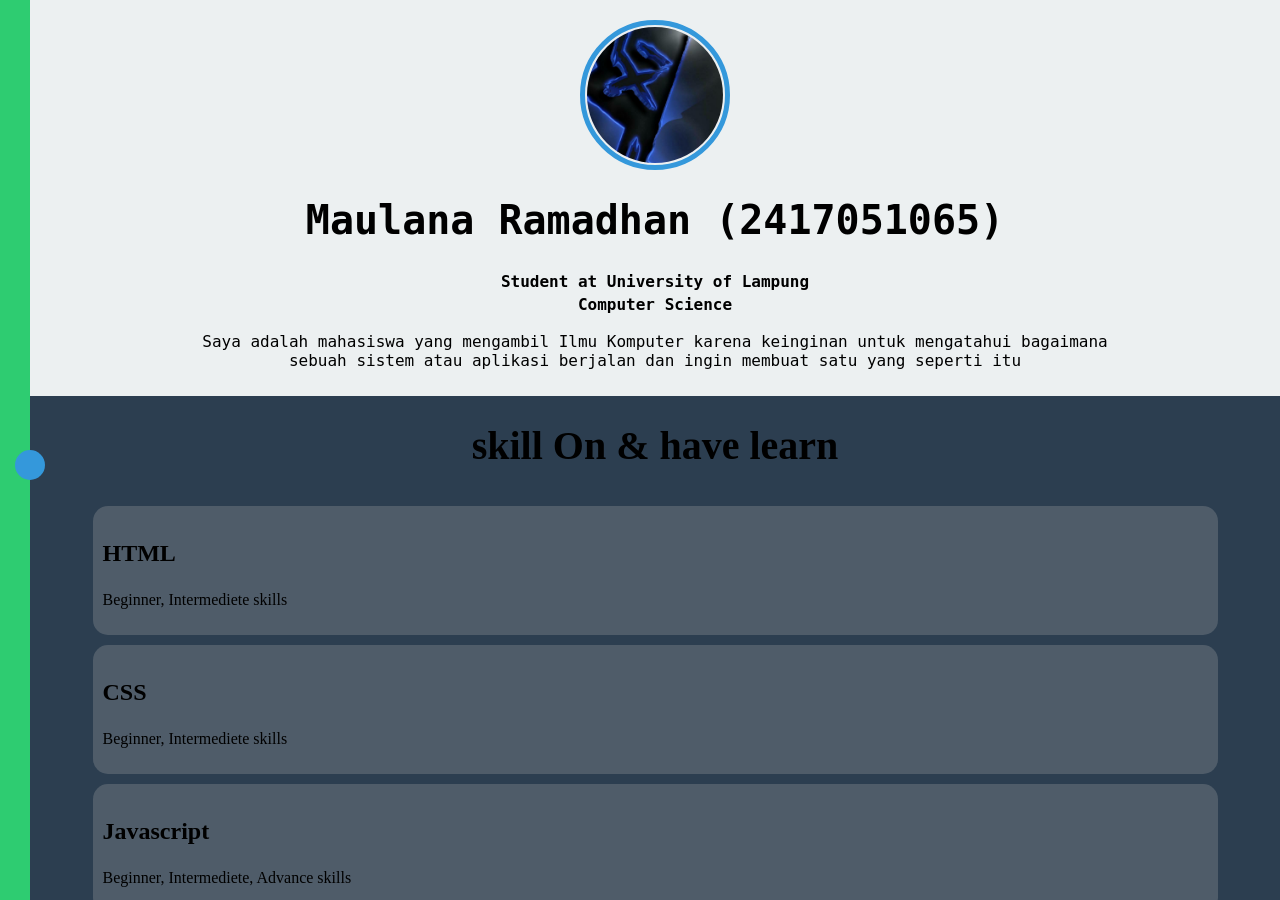
==== index.html @ 6cd79730 "init" ====
<!DOCTYPE html>
<html lang="id">

<head>
  <meta charset="UTF-8">
  <meta name="viewport" content="width=device-width, initial-scale=1.0">
  <title>Maulana Ramadhan - (2417051065)</title>
  <link rel="stylesheet" href="style.css">
  <script src="script.js" defer></script>
</head>

<body>
  <nav>
    <div id="navocBtn">
      <div id="beranda" class="navCard close"><a href="index.html">beranda</a></div>
      <div id="tentang" class="navCard close"><a href="ttg.html">tentang</a></div>
      <div id="proyek" class="navCard close"><a href="prj.html">proyek</a></div>
      <div id="blog" class="navCard close"><a href="blg.html">blog</a></div>
      <div id="hubungi" class="navCard close"><a href="hub.html">hubungi</a></div>
    </div>
    <div id="navocBg"></div>
  </nav>
  <main>
    <div class="mainhead">
      <img src="img/pp.png" alt="" id="mainPP">
      <h1>Maulana Ramadhan (2417051065)</h1>
      <h5>Student at University of Lampung</h5>
      <h6>Computer Science</h6>
      <p>Saya adalah mahasiswa yang mengambil Ilmu Komputer karena keinginan untuk mengatahui bagaimana sebuah sistem
        atau aplikasi berjalan dan ingin membuat satu yang seperti itu</p>
    </div>
    <div class="undermh">
      <h1>skill On & have learn</h1>
      <div class="cardumh">
        <h3>HTML</h3>
        <p>Beginner, Intermediete skills</p>
      </div>
      <div class="cardumh">
        <h3>CSS</h3>
        <p>Beginner, Intermediete skills</p>
      </div>
      <div class="cardumh">
        <h3>Javascript</h3>
        <p>Beginner, Intermediete, Advance skills</p>
      </div>
    </div>

    <footer>
      <div class="head">
        <div class="name">Maulana Ramadhan</div>
        <div class="brief">Mahasiswa Ilmu Komputer</div>
      </div>
      <div class="follow">
        <div class="github"><img src="img/gh.svg"></div>
        <div class="name">Kunjungi Saya</div>
      </div>
      <hr />
      <div class="cp">&copy; Maulana Ramadhan. All rights reserved.</div>
    </footer>
  </main>
</body>

</html>
---- style.css ----
:root {
  --primary-color: #3498db;
  --secondary-color: #2ecc71;
  --background-color: #ecf0f1;
  --text-color: #2c3e50;
}

* {
  box-sizing: border-box;
}

body {
  margin: 0;
  padding: 0;
  width: 100%;
  height: 100vh;
  display: flex;
  justify-content: stretch;
  align-items: stretch;
  flex-direction: row;
  background-color: var(--primary-color);
  overflow: hidden;

  nav {
    background-color: var(--secondary-color);
    position: relative;

    #navocBtn {
      background-color: var(--primary-color);
      width: 30px;
      height: 30px;
      border-radius: 50%;
      position: fixed;
      top: 50%;
      cursor: pointer;
      transform: translateX(15px);
      z-index: 100;
    }
    #navocBg {
      background-color: transparent;
      width: 30px;
      height: 30px;
      border-radius: 50%;
      top: 50%;
      cursor: pointer;
      transform: translateX(15px);
    }

    .navCard {
      position: absolute;
      font-size: 12px;
      font-weight: bold;
      color: var(--text-color);
      background-color: var(--background-color);
      transition: all 0.3s ease;
      transform-origin: center;
      opacity: 1;
    }
  }
}

nav {
  background-color: var(--secondary-color);
  display: flex;
  justify-content: center;
  align-items: center;
}

main {
  background-color: var(--background-color);
  display: flex;
  flex-direction: column;
  justify-content: flex-start;
  align-items: stretch;
  flex: 1;
  gap: 10px;
  overflow-y: auto;
  overflow-x: hidden;

  .mainhead {
    display: flex;
    flex-direction: column;
    justify-content: flex-start;
    align-items: center;
    font-family: monospace;

    #mainPP {
      width: clamp(100px, 30vw, 150px);
      height: clamp(100px, 30vw, 150px);
      border-radius: 50%;
      margin-top: 20px;
      border: 5px solid var(--primary-color);
      padding: 2px;
    }

    h5,
    h6 {
      margin: 2px;
    }

    p {
      width: 75%;
      text-align: center;
    }
  }

  .undermh {
    background-color: #2c3e50;
    display: flex;
    flex-direction: column;
    justify-content: flex-start;
    align-items: center;
    gap: 10px;
    padding-bottom: 25px;

    .cardumh {
      background-color: #adadad46;
      padding: 10px;
      border-radius: 15px;
      width: 90%;
    }
  }

  .conHeadTtg {
    width: 100%;
    display: flex;
    flex-wrap: wrap;
    flex-direction: column;

    .imageTtg {
      /* width: 95%; */
      flex-grow: 0;
      flex-shrink: 0;
      width: 100%;
      max-width: 400px;
      height: auto;
      aspect-ratio: 1;
      align-self: center;
      border-radius: 5%;
      padding: 15px;
    }
    .Ttgcontain {
      flex-grow: 0;
      flex-shrink: 1;
      flex-basis: auto;
      padding: 15px;
    }
  }

  .conPengalamanTtg {
    padding: 15px;
    display: flex;
    flex-direction: column;
    gap: 10px;

    .CardTtg {
      font-family: monospace;
      display: flex;
      flex-direction: column;
      gap: 8px;
      padding: 25px;

      background-color: var(--primary-color);
      border-radius: 5px;

      .top {
        display: flex;
        flex-direction: row;
        justify-content: space-between;
        .kiri {
          font-size: 24px;
          font-weight: bolder;
        }
        .kanan {
          font-weight: bold;
          font-size: 15px;
        }
      }
      .middle {
        color: blue;
      }
    }
  }

  .conPendk {
    display: flex;
    flex-direction: column;
    gap: 5px;
    margin: 15px;
    padding: 10px;
    font-family: cursive;

    background-color: var(--primary-color);
    border-radius: 5px;

    .head {
      align-self: center;
      font-size: 24px;
      font-weight: bolder;
    }
    .littlehead {
      align-self: center;
      font-size: 10px;
    }
    .content {
      padding-top: 10px;
      padding-bottom: 5px;
    }
    .foot {
      align-self: center;
      font-weight: bold;
    }
  }

  .conSkills {
    display: flex;
    flex-direction: column;
    gap: 50px;
    padding: 25px;

    .skill {
      display: flex;
      flex-direction: column;
      gap: 5px;
      font-family: "Courier New", Courier, monospace;
      font-weight: bolder;

      .head {
        align-self: center;
      }
      .skillFrag {
        display: flex;
        flex-direction: row;
        gap: 5px;

        .name {
          font-size: 12px;
        }
        .percent {
          font-size: 12px;
        }

        .parameter {
          flex-grow: 1;
          border-radius: 5px;
          height: 12px;
          background-color: rgb(0, 176, 176);
          overflow: hidden;
          transition: transform 0.2s ease;

          .fill {
            background-color: #2c3e50;
            width: 50%;
            height: 100%;
          }
        }
      }
      .skillFrag:hover {
        cursor: pointer;
        .parameter {
          background-color: aqua;
          transform: scale(1.025);
          .fill {
            background-color: #55789c;
          }
        }
      }
    }
  }

  .kepalaText {
    font-family: Impact, Haettenschweiler, "Arial Narrow Bold", sans-serif;
    padding-top: 15px;
    display: flex;
    flex-direction: column;
    gap: 5px;
    .nama {
      align-self: center;
      font-size: 30px;
    }
    .desc {
      align-self: center;
      font-size: 15px;
      font-weight: lighter;
    }
  }

  .projek {
    display: flex;
    flex-direction: row;
    gap: 10px;
    align-items: center;
    justify-content: space-around;
    font-family: "Courier New", Courier, monospace;
    font-weight: bolder;

    align-self: center;

    width: 90%;

    .nama {
      flex-grow: 1;
      text-align: center;
    }
    .toleft,
    .toright {
      font-size: 20px;
      cursor: pointer;
      user-select: none;
      padding: 5px;
      border-radius: 5px;
      background-color: var(--primary-color);
      transition: background-color 0.2s ease;

      &:hover {
        background-color: var(--secondary-color);
      }
    }
  }

  .conProjek {
    background-color: var(--primary-color);
    width: 90%;
    aspect-ratio: 1;
    border-radius: 15px;
    align-self: center;
  }

  .conMain {
    display: flex;
    flex-direction: column;
    padding: 25px;
    gap: 5px;
    font-family:
      "Lucida Sans", "Lucida Sans Regular", "Lucida Grande",
      "Lucida Sans Unicode", Geneva, Verdana, sans-serif;

    .head {
      margin: 0;
    }
    .desc {
      font-size: 12px;
    }
    .cardBlog {
      display: flex;
      flex-direction: column;
      gap: 0;
      .thumbnail {
        width: 100%;
        aspect-ratio: 16/9;
        background-color: #bdc3c7;
        border-radius: 10px 10px 0 0;
      }
      .content {
        display: flex;
        flex-direction: column;
        gap: 5px;
        border-radius: 0 0 10px 10px;
        background-color: #009105;
        padding: 10px;

        .category {
          font-size: 13px;
          font-weight: bold;
          color: var(--secondary-color);
        }
        .name {
          margin: 0;
          font-size: 26px;
          font-weight: bolder;
        }
        .desc {
          margin: 12px 0;
          text-align: justify;
          text-justify: inter-word;
        }
        a {
          align-self: flex-start;
          text-decoration: none;
          color: var(--primary-color);
          font-weight: bold;
          transition: color 0.2s ease;

          &:hover {
            color: var(--secondary-color);
          }
        }
      }
    }
  }

  .headHub {
    display: flex;
    flex-direction: column;
    gap: 5px;
    margin: 15px;
    .name {
      font-family: "Segoe UI", Tahoma, Geneva, Verdana, sans-serif;
      font-size: 24px;
      font-weight: bolder;
    }
    .desc {
      font-family: "Segoe UI", Tahoma, Geneva, Verdana, sans-serif;
      font-size: 12px;
      font-weight: bold;
    }
  }
  .cardHub {
    display: flex;
    flex-direction: column;
    gap: 5px;
    padding: 10px;
    background-color: var(--primary-color);
    border-radius: 15px;
    margin: 15px;
    .logo {
      width: 30px;
      img {
        width: 100%;
        aspect-ratio: 1;
      }
    }
    .nama {
      font-size: 18px;
      font-weight: bolder;
    }
    .hub {
      font-size: 10px;
      font-weight: bold;
    }
  }

  .KirimPesan {
    background-color: #009105;
    .head {
      font-family: "Segoe UI", Tahoma, Geneva, Verdana, sans-serif;
      font-size: 24px;
      font-weight: bolder;
    }
  }
}
.KirimPesan {
  background-color: #009105;
}

.KirimPesan .head {
  font-family: "Segoe UI", Tahoma, Geneva, Verdana, sans-serif;
  font-size: 24px;
  font-weight: bolder;
}
footer {
  margin: 15px;
  padding: 10px;
  display: flex;
  flex-direction: column;
  gap: 0;
  font-family: "Segoe UI", Tahoma, Geneva, Verdana, sans-serif;

  background-color: var(--primary-color);
  border-radius: 15px;

  .head {
    display: flex;
    flex-direction: column;
    gap: 0;
    .name {
      font-size: 20px;
      font-weight: bolder;
      padding: 0;
      margin: 0;
    }
    .brief {
      font-size: 10px;
      padding: 0;
      margin: 0;
    }
  }
  .follow {
    align-self: center;
    display: flex;
    flex-direction: column;
    align-items: center;
    .name {
      font-weight: bolder;
    }
    .github {
      width: 30px;
      img {
        width: 100%;
        aspect-ratio: 1;
      }
    }
  }
  .cp {
    font-size: 12px;
  }
}

/* Mobile Layout */
@media (max-width: 767px) {
  main .conHeadTtg .imageTtg {
    max-width: 300px;
    padding: 10px;
  }

  main .conHeadTtg .Ttgcontain {
    padding: 0 10px;
  }

  main .mainhead {
    padding: 0 10px;
  }
}

/* Responsive Layout */
@media (min-width: 768px) {
  main .conHeadTtg {
    flex-direction: row;
    gap: 20px;
    align-items: flex-start;
  }

  main .conHeadTtg .imageTtg {
    flex: 0 0 40%;
    max-width: 400px;
  }

  main .conHeadTtg .Ttgcontain {
    flex: 1 1 auto;
  }
}

/* Responsive Text Size */
h1 {
  font-size: clamp(1.2rem, 5vw, 2.5rem);
}
h2 {
  font-size: clamp(1rem, 4vw, 2rem);
}
h3 {
  font-size: clamp(0.9rem, 3vw, 1.5rem);
}
h5,
h6 {
  font-size: clamp(0.8rem, 2.5vw, 1rem);
}
p {
  font-size: clamp(0.875rem, 2vw, 1rem);
}

#beranda.open {
  transform: translate(40px, -40px);
}
#tentang.open {
  transform: translate(40px, 0);
}
#proyek.open {
  transform: translate(40px, 40px);
}
#blog.open {
  transform: translate(40px, 80px);
}
#hubungi.open {
  transform: translate(40px, 120px);
}

#beranda.close,
#tentang.close,
#proyek.close,
#blog.close,
#hubungi.close {
  top: 25%;
  left: 100%;
  width: 0;
  height: 0;
  opacity: 0;
}
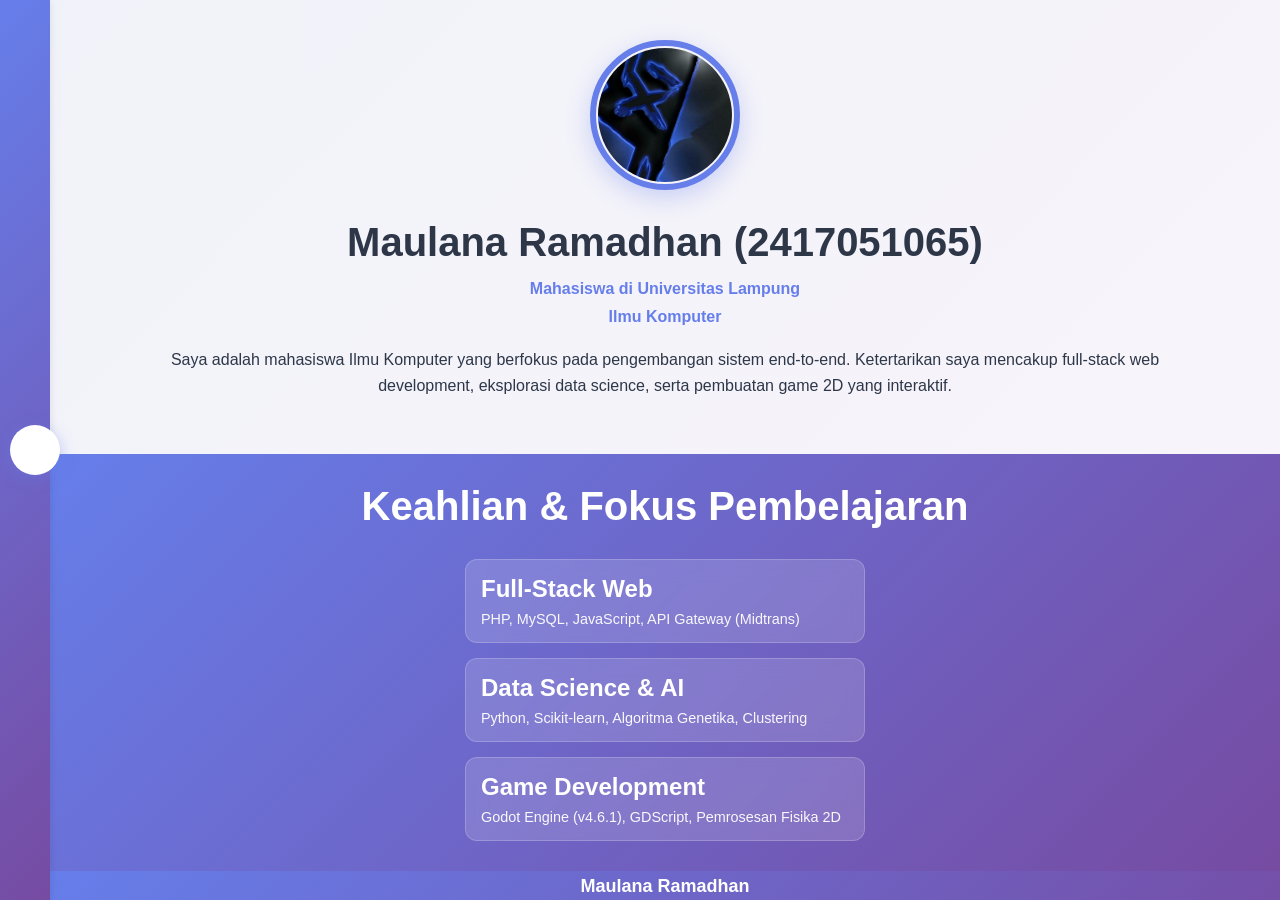
==== commit d2bfde76: "second commit" ====
--- a/index.html
+++ b/index.html
@@ -24,24 +24,23 @@
     <div class="mainhead">
       <img src="img/pp.png" alt="" id="mainPP">
       <h1>Maulana Ramadhan (2417051065)</h1>
-      <h5>Student at University of Lampung</h5>
-      <h6>Computer Science</h6>
-      <p>Saya adalah mahasiswa yang mengambil Ilmu Komputer karena keinginan untuk mengatahui bagaimana sebuah sistem
-        atau aplikasi berjalan dan ingin membuat satu yang seperti itu</p>
+      <h5>Mahasiswa di Universitas Lampung</h5>
+      <h6>Ilmu Komputer</h6>
+      <p>Saya adalah mahasiswa Ilmu Komputer yang berfokus pada pengembangan sistem end-to-end. Ketertarikan saya mencakup full-stack web development, eksplorasi data science, serta pembuatan game 2D yang interaktif.</p>
     </div>
     <div class="undermh">
-      <h1>skill On & have learn</h1>
+      <h1>Keahlian & Fokus Pembelajaran</h1>
       <div class="cardumh">
-        <h3>HTML</h3>
-        <p>Beginner, Intermediete skills</p>
+        <h3>Full-Stack Web</h3>
+        <p>PHP, MySQL, JavaScript, API Gateway (Midtrans)</p>
       </div>
       <div class="cardumh">
-        <h3>CSS</h3>
-        <p>Beginner, Intermediete skills</p>
+        <h3>Data Science & AI</h3>
+        <p>Python, Scikit-learn, Algoritma Genetika, Clustering</p>
       </div>
       <div class="cardumh">
-        <h3>Javascript</h3>
-        <p>Beginner, Intermediete, Advance skills</p>
+        <h3>Game Development</h3>
+        <p>Godot Engine (v4.6.1), GDScript, Pemrosesan Fisika 2D</p>
       </div>
     </div>
 
--- a/style.css
+++ b/style.css
@@ -1,8 +1,11 @@
 :root {
-  --primary-color: #3498db;
-  --secondary-color: #2ecc71;
-  --background-color: #ecf0f1;
-  --text-color: #2c3e50;
+  --primary-color: #667eea;
+  --secondary-color: #764ba2;
+  --accent-color: #f093fb;
+  --background-color: #f8f9fa;
+  --text-color: #2d3748;
+  --light-bg: #ffffff;
+  --border-radius: 12px;
 }
 
 * {
@@ -18,52 +21,102 @@
   justify-content: stretch;
   align-items: stretch;
   flex-direction: row;
-  background-color: var(--primary-color);
+  background-color: var(--background-color);
   overflow: hidden;
-
-  nav {
-    background-color: var(--secondary-color);
-    position: relative;
-
-    #navocBtn {
-      background-color: var(--primary-color);
-      width: 30px;
-      height: 30px;
-      border-radius: 50%;
-      position: fixed;
-      top: 50%;
-      cursor: pointer;
-      transform: translateX(15px);
-      z-index: 100;
-    }
-    #navocBg {
-      background-color: transparent;
-      width: 30px;
-      height: 30px;
-      border-radius: 50%;
-      top: 50%;
-      cursor: pointer;
-      transform: translateX(15px);
-    }
-
-    .navCard {
-      position: absolute;
-      font-size: 12px;
-      font-weight: bold;
-      color: var(--text-color);
-      background-color: var(--background-color);
-      transition: all 0.3s ease;
-      transform-origin: center;
-      opacity: 1;
-    }
-  }
+  font-family: "Segoe UI", Tahoma, Geneva, Verdana, sans-serif;
 }
 
 nav {
-  background-color: var(--secondary-color);
+  background: linear-gradient(
+    135deg,
+    var(--primary-color) 0%,
+    var(--secondary-color) 100%
+  );
+  position: relative;
+
+  #navocBtn {
+    background-color: var(--light-bg);
+    width: 50px;
+    height: 50px;
+    border-radius: 50%;
+    position: fixed;
+    top: 50%;
+    cursor: pointer;
+    transform: translate(10px, -50%);
+    z-index: 100;
+    display: flex;
+    align-items: center;
+    justify-content: center;
+    box-shadow: 0 4px 15px rgba(102, 126, 234, 0.4);
+    transition: all 0.3s cubic-bezier(0.34, 1.56, 0.64, 1);
+
+    &:hover {
+      box-shadow: 0 6px 20px rgba(102, 126, 234, 0.6);
+      transform: translate(10px, -50%) scale(1.1);
+    }
+
+    &:active {
+      transform: translate(10px, -50%) scale(0.95);
+    }
+  }
+  #navocBg {
+    background-color: transparent;
+    width: 50px;
+    height: 50px;
+    border-radius: 50%;
+    top: 50%;
+    cursor: pointer;
+    transform: translate(10px, -50%);
+  }
+
+  .navCard {
+    position: absolute;
+    font-size: 13px;
+    font-weight: 600;
+    color: var(--light-bg);
+    background: linear-gradient(
+      135deg,
+      var(--primary-color) 0%,
+      var(--secondary-color) 100%
+    );
+    transition: all 0.5s cubic-bezier(0.34, 1.56, 0.64, 1);
+    transform-origin: center;
+    opacity: 1;
+    padding: 8px 12px;
+    border-radius: var(--border-radius);
+    box-shadow: 0 4px 12px rgba(0, 0, 0, 0.15);
+
+    a {
+      text-decoration: none;
+      color: var(--light-bg);
+      transition: all 0.2s ease;
+    }
+
+    &:hover a {
+      text-shadow: 0 0 8px rgba(255, 255, 255, 0.3);
+    }
+
+    &:hover {
+      box-shadow: 0 6px 16px rgba(0, 0, 0, 0.2);
+      background: linear-gradient(
+        135deg,
+        var(--accent-color),
+        var(--primary-color)
+      );
+    }
+  }
+}
+
+nav {
+  background: linear-gradient(
+    135deg,
+    var(--primary-color) 0%,
+    var(--secondary-color) 100%
+  );
   display: flex;
   justify-content: center;
   align-items: center;
+  box-shadow: 0 2px 8px rgba(0, 0, 0, 0.1);
 }
 
 main {
@@ -73,406 +126,748 @@
   justify-content: flex-start;
   align-items: stretch;
   flex: 1;
-  gap: 10px;
+  gap: 0;
   overflow-y: auto;
   overflow-x: hidden;
+  max-height: 100vh;
 
   .mainhead {
     display: flex;
     flex-direction: column;
     justify-content: flex-start;
     align-items: center;
-    font-family: monospace;
+    font-family: "Segoe UI", Tahoma, Geneva, Verdana, sans-serif;
+    padding: 40px 20px;
+    background: linear-gradient(
+      135deg,
+      rgba(102, 126, 234, 0.05) 0%,
+      rgba(240, 147, 251, 0.05) 100%
+    );
 
     #mainPP {
       width: clamp(100px, 30vw, 150px);
       height: clamp(100px, 30vw, 150px);
       border-radius: 50%;
-      margin-top: 20px;
-      border: 5px solid var(--primary-color);
+      margin-bottom: 20px;
+      border: 6px solid var(--primary-color);
       padding: 2px;
+      box-shadow: 0 8px 24px rgba(102, 126, 234, 0.3);
+      object-fit: cover;
+    }
+
+    h1 {
+      margin: 10px 0;
+      color: var(--text-color);
     }
 
     h5,
     h6 {
-      margin: 2px;
+      margin: 5px 0;
+      color: var(--primary-color);
+      font-weight: 600;
     }
 
     p {
-      width: 75%;
+      width: 85%;
       text-align: center;
+      color: var(--text-color);
+      line-height: 1.6;
     }
   }
 
   .undermh {
-    background-color: #2c3e50;
+    background: linear-gradient(
+      135deg,
+      var(--primary-color) 0%,
+      var(--secondary-color) 100%
+    );
     display: flex;
     flex-direction: column;
     justify-content: flex-start;
     align-items: center;
-    gap: 10px;
-    padding-bottom: 25px;
+    gap: 15px;
+    padding: 30px 20px;
+    margin: 0;
+
+    h1 {
+      color: var(--light-bg);
+      margin: 0 0 15px 0;
+    }
 
     .cardumh {
-      background-color: #adadad46;
-      padding: 10px;
-      border-radius: 15px;
+      background-color: rgba(255, 255, 255, 0.15);
+      backdrop-filter: blur(10px);
+      padding: 15px;
+      border-radius: var(--border-radius);
       width: 90%;
-    }
-  }
-
-  .conHeadTtg {
+      max-width: 400px;
+      border: 1px solid rgba(255, 255, 255, 0.2);
+      color: var(--light-bg);
+      transition: all 0.3s ease;
+
+      h3 {
+        margin: 0 0 8px 0;
+      }
+
+      p {
+        margin: 0;
+        font-size: 0.9rem;
+        opacity: 0.95;
+      }
+
+      &:hover {
+        background-color: rgba(255, 255, 255, 0.2);
+        transform: translateY(-2px);
+        box-shadow: 0 8px 16px rgba(0, 0, 0, 0.1);
+      }
+    }
+  }
+}
+
+.conHeadTtg {
+  width: 100%;
+  display: flex;
+  flex-wrap: wrap;
+  flex-direction: column;
+  align-items: center;
+  padding: 20px;
+  gap: 15px;
+
+  .imageTtg {
+    flex-grow: 0;
+    flex-shrink: 0;
     width: 100%;
-    display: flex;
-    flex-wrap: wrap;
-    flex-direction: column;
-
-    .imageTtg {
-      /* width: 95%; */
-      flex-grow: 0;
-      flex-shrink: 0;
-      width: 100%;
-      max-width: 400px;
-      height: auto;
-      aspect-ratio: 1;
-      align-self: center;
-      border-radius: 5%;
-      padding: 15px;
-    }
-    .Ttgcontain {
-      flex-grow: 0;
-      flex-shrink: 1;
-      flex-basis: auto;
-      padding: 15px;
-    }
-  }
-
-  .conPengalamanTtg {
+    max-width: 300px;
+    height: auto;
+    aspect-ratio: 1;
+    align-self: center;
+    border-radius: var(--border-radius);
+    padding: 0;
+    object-fit: cover;
+    box-shadow: 0 4px 16px rgba(102, 126, 234, 0.15);
+  }
+  .Ttgcontain {
+    flex-grow: 1;
+    flex-shrink: 1;
+    flex-basis: auto;
     padding: 15px;
+    font-family: "Segoe UI", Tahoma, Geneva, Verdana, sans-serif;
+    color: var(--text-color);
+    line-height: 1.6;
+    width: 100%;
+    max-width: 600px;
+  }
+}
+
+.conPengalamanTtg {
+  padding: 20px;
+  display: flex;
+  flex-direction: column;
+  gap: 15px;
+
+  > b {
+    align-self: center;
+    font-size: 20px;
+    color: var(--primary-color);
+    margin-bottom: 10px;
+  }
+
+  .conCardTtg {
+    width: 100%;
+    max-width: 100%;
+  }
+
+  .CardTtg {
+    font-family: "Segoe UI", Tahoma, Geneva, Verdana, sans-serif;
     display: flex;
     flex-direction: column;
     gap: 10px;
-
-    .CardTtg {
-      font-family: monospace;
+    padding: 20px;
+    background: linear-gradient(
+      135deg,
+      rgba(102, 126, 234, 0.1),
+      rgba(240, 147, 251, 0.1)
+    );
+    border-left: 4px solid var(--primary-color);
+    border-radius: var(--border-radius);
+    transition: all 0.3s ease;
+
+    .top {
+      display: flex;
+      flex-direction: row;
+      justify-content: space-between;
+      gap: 10px;
+      flex-wrap: wrap;
+      
+      .kiri {
+        font-size: 24px;
+        font-weight: 700;
+        color: var(--text-color);
+        flex: 1 1 auto;
+        min-width: 0;
+      }
+      .kanan {
+        font-weight: 600;
+        font-size: 14px;
+        color: var(--primary-color);
+        white-space: nowrap;
+      }
+    }
+    .middle {
+      color: var(--secondary-color);
+      font-weight: 600;
+    }
+
+    .content {
+      font-size: 14px;
+      line-height: 1.5;
+      color: var(--text-color);
+    }
+
+    &:hover {
+      transform: translateX(4px);
+      background: linear-gradient(
+        135deg,
+        rgba(102, 126, 234, 0.15),
+        rgba(240, 147, 251, 0.15)
+      );
+    }
+  }
+}
+
+.conPendk {
+  display: flex;
+  flex-direction: column;
+  gap: 8px;
+  margin: 20px;
+  padding: 20px;
+  font-family: "Segoe UI", Tahoma, Geneva, Verdana, sans-serif;
+  background: linear-gradient(
+    135deg,
+    rgba(102, 126, 234, 0.1),
+    rgba(240, 147, 251, 0.1)
+  );
+  border-radius: var(--border-radius);
+  border: 1px solid rgba(102, 126, 234, 0.2);
+
+  .head {
+    align-self: center;
+    font-size: 22px;
+    font-weight: 700;
+    color: var(--text-color);
+  }
+  .littlehead {
+    align-self: center;
+    font-size: 13px;
+    color: var(--primary-color);
+    font-weight: 600;
+  }
+  .content {
+    padding-top: 10px;
+    padding-bottom: 10px;
+    line-height: 1.6;
+    color: var(--text-color);
+  }
+  .foot {
+    align-self: center;
+    font-weight: 600;
+    color: var(--secondary-color);
+  }
+}
+
+.conSkills {
+  display: flex;
+  flex-direction: column;
+  gap: 30px;
+  padding: 25px 20px;
+
+  .skill {
+    display: flex;
+    flex-direction: column;
+    gap: 10px;
+    font-family: "Segoe UI", Tahoma, Geneva, Verdana, sans-serif;
+    font-weight: 600;
+
+    .head {
+      align-self: center;
+      font-size: 18px;
+      color: var(--text-color);
+    }
+    .skillFrag {
+      display: flex;
+      flex-direction: row;
+      gap: 8px;
+      align-items: center;
+
+      .name {
+        font-size: 13px;
+        flex-basis: 80px;
+        color: var(--text-color);
+      }
+      .percent {
+        font-size: 12px;
+        flex-basis: 35px;
+        text-align: right;
+        color: var(--primary-color);
+        font-weight: 700;
+      }
+
+      .parameter {
+        flex-grow: 1;
+        border-radius: 8px;
+        height: 14px;
+        background: linear-gradient(
+          90deg,
+          rgba(102, 126, 234, 0.15),
+          rgba(240, 147, 251, 0.15)
+        );
+        overflow: hidden;
+        transition: transform 0.2s ease;
+        border: 1px solid rgba(102, 126, 234, 0.2);
+
+        .fill {
+          background: linear-gradient(
+            90deg,
+            var(--primary-color),
+            var(--accent-color)
+          );
+          width: 50%;
+          height: 100%;
+          border-radius: 6px;
+        }
+      }
+    }
+    .skillFrag:hover {
+      cursor: pointer;
+      .parameter {
+        transform: scale(1.03);
+        background: linear-gradient(
+          90deg,
+          rgba(102, 126, 234, 0.25),
+          rgba(240, 147, 251, 0.25)
+        );
+        box-shadow: 0 4px 12px rgba(102, 126, 234, 0.2);
+      }
+    }
+  }
+}
+
+.kepalaText {
+  font-family: "Segoe UI", Tahoma, Geneva, Verdana, sans-serif;
+  padding: 20px 15px;
+  display: flex;
+  flex-direction: column;
+  gap: 8px;
+  .nama {
+    align-self: center;
+    font-size: 32px;
+    font-weight: 700;
+    color: var(--text-color);
+  }
+  .desc {
+    align-self: center;
+    font-size: 16px;
+    font-weight: 400;
+    color: var(--primary-color);
+  }
+}
+
+.projek {
+  display: flex;
+  flex-direction: row;
+  gap: 10px;
+  align-items: center;
+  justify-content: space-around;
+  font-family: "Segoe UI", Tahoma, Geneva, Verdana, sans-serif;
+  font-weight: 600;
+  align-self: center;
+  width: 90%;
+  margin: 15px 0;
+
+  .nama {
+    flex-grow: 1;
+    text-align: center;
+    font-size: 18px;
+    color: var(--text-color);
+  }
+  .toleft,
+  .toright {
+    font-size: 20px;
+    cursor: pointer;
+    user-select: none;
+    padding: 8px 12px;
+    border-radius: var(--border-radius);
+    background: linear-gradient(
+      135deg,
+      var(--primary-color),
+      var(--secondary-color)
+    );
+    color: var(--light-bg);
+    border: none;
+    transition: all 0.3s ease;
+    font-weight: 600;
+
+    &:hover {
+      transform: scale(1.08);
+      box-shadow: 0 4px 12px rgba(102, 126, 234, 0.3);
+    }
+
+    &:active {
+      transform: scale(0.95);
+    }
+  }
+}
+
+.conProjek {
+  background: linear-gradient(
+    135deg,
+    rgba(102, 126, 234, 0.1),
+    rgba(240, 147, 251, 0.1)
+  );
+  border: 2px solid rgba(102, 126, 234, 0.2);
+  width: 90vh;
+  aspect-ratio: 1;
+  border-radius: var(--border-radius);
+  align-self: center;
+  margin: 15px 0;
+}
+
+.conMain {
+  display: flex;
+  flex-direction: column;
+  padding: 25px 20px;
+  gap: 20px;
+  font-family: "Segoe UI", Tahoma, Geneva, Verdana, sans-serif;
+
+  .head {
+    margin: 0;
+    font-size: 24px;
+    font-weight: 700;
+    color: var(--text-color);
+  }
+  .desc {
+    font-size: 14px;
+    color: var(--primary-color);
+    font-weight: 600;
+  }
+  .cardBlog {
+    display: flex;
+    flex-direction: column;
+    gap: 0;
+    border-radius: var(--border-radius);
+    overflow: hidden;
+    transition: all 0.3s ease;
+
+    .thumbnail {
+      width: 100%;
+      aspect-ratio: 16/9;
+      background: linear-gradient(
+        135deg,
+        rgba(102, 126, 234, 0.2),
+        rgba(240, 147, 251, 0.2)
+      );
+      border-radius: var(--border-radius) var(--border-radius) 0 0;
+      object-fit: cover;
+    }
+    .content {
       display: flex;
       flex-direction: column;
       gap: 8px;
-      padding: 25px;
-
-      background-color: var(--primary-color);
-      border-radius: 5px;
-
-      .top {
-        display: flex;
-        flex-direction: row;
-        justify-content: space-between;
-        .kiri {
-          font-size: 24px;
-          font-weight: bolder;
+      border-radius: 0 0 var(--border-radius) var(--border-radius);
+      background: linear-gradient(
+        135deg,
+        rgba(102, 126, 234, 0.08),
+        rgba(240, 147, 251, 0.08)
+      );
+      padding: 15px;
+      border: 1px solid rgba(102, 126, 234, 0.15);
+
+      .category {
+        font-size: 12px;
+        font-weight: 700;
+        color: var(--primary-color);
+        text-transform: uppercase;
+        letter-spacing: 0.5px;
+      }
+      .name {
+        margin: 0;
+        font-size: 22px;
+        font-weight: 700;
+        color: var(--text-color);
+      }
+      .desc {
+        margin: 8px 0;
+        text-align: justify;
+        text-justify: inter-word;
+        font-size: 14px;
+        color: var(--text-color);
+        line-height: 1.5;
+      }
+      a {
+        align-self: flex-start;
+        text-decoration: none;
+        color: var(--primary-color);
+        font-weight: 600;
+        transition: all 0.2s ease;
+        padding: 5px 10px;
+        border-radius: 5px;
+
+        &:hover {
+          color: var(--accent-color);
+          background-color: rgba(102, 126, 234, 0.1);
         }
-        .kanan {
-          font-weight: bold;
-          font-size: 15px;
-        }
-      }
-      .middle {
-        color: blue;
-      }
-    }
-  }
-
-  .conPendk {
+      }
+    }
+
+    &:hover {
+      transform: translateY(-4px);
+      box-shadow: 0 12px 24px rgba(102, 126, 234, 0.2);
+    }
+  }
+}
+
+.headHub {
+  display: flex;
+  flex-direction: column;
+  gap: 5px;
+  margin: 20px 0 10px 0;
+  padding: 0 20px;
+
+  .name {
+    font-family: "Segoe UI", Tahoma, Geneva, Verdana, sans-serif;
+    font-size: 24px;
+    font-weight: 700;
+    color: var(--text-color);
+  }
+  .desc {
+    font-family: "Segoe UI", Tahoma, Geneva, Verdana, sans-serif;
+    font-size: 13px;
+    font-weight: 600;
+    color: var(--primary-color);
+  }
+}
+.cardHub {
+  display: flex;
+  flex-direction: column;
+  gap: 8px;
+  padding: 15px;
+  background: linear-gradient(
+    135deg,
+    rgba(102, 126, 234, 0.1),
+    rgba(240, 147, 251, 0.1)
+  );
+  border-radius: var(--border-radius);
+  margin: 10px 20px;
+  border: 1px solid rgba(102, 126, 234, 0.15);
+  transition: all 0.3s ease;
+  cursor: pointer;
+
+  .logo {
+    width: 35px;
+    height: 35px;
+    img {
+      width: 100%;
+      height: 100%;
+      aspect-ratio: 1;
+      object-fit: contain;
+    }
+  }
+  .nama {
+    font-size: 16px;
+    font-weight: 700;
+    color: var(--text-color);
+  }
+  .hub {
+    font-size: 12px;
+    font-weight: 600;
+    color: var(--primary-color);
+  }
+
+  &:hover {
+    transform: translateY(-4px);
+    background: linear-gradient(
+      135deg,
+      rgba(102, 126, 234, 0.2),
+      rgba(240, 147, 251, 0.2)
+    );
+    box-shadow: 0 12px 24px rgba(102, 126, 234, 0.25);
+  }
+
+  &:active {
+    transform: translateY(-2px);
+  }
+}
+
+.KirimPesan {
+  background: linear-gradient(
+    135deg,
+    var(--secondary-color) 0%,
+    var(--primary-color) 100%
+  );
+  padding: 25px;
+  border-radius: var(--border-radius);
+  margin: 20px;
+  display: flex;
+  flex-direction: column;
+  gap: 15px;
+  box-shadow: 0 8px 24px rgba(102, 126, 234, 0.2);
+
+  .head {
+    font-family: "Segoe UI", Tahoma, Geneva, Verdana, sans-serif;
+    font-size: 24px;
+    font-weight: 700;
+    color: var(--light-bg);
+    margin: 0;
+  }
+
+  label {
+    font-weight: 600;
+    color: var(--light-bg);
+    font-size: 14px;
+    display: block;
+    margin-bottom: 5px;
+  }
+
+  input,
+  select,
+  textarea {
+    width: 100%;
+    padding: 12px;
+    border: none;
+    border-radius: 8px;
+    font-family: "Segoe UI", Tahoma, Geneva, Verdana, sans-serif;
+    font-size: 14px;
+    background-color: rgba(255, 255, 255, 0.95);
+    color: var(--text-color);
+    transition: all 0.3s ease;
+    box-shadow: 0 2px 8px rgba(0, 0, 0, 0.1);
+
+    &:focus {
+      outline: none;
+      background-color: var(--light-bg);
+      box-shadow: 0 4px 12px rgba(102, 126, 234, 0.3);
+      transform: translateY(-2px);
+    }
+
+    &::placeholder {
+      color: rgba(45, 55, 72, 0.5);
+    }
+  }
+
+  select {
+    cursor: pointer;
+    appearance: none;
+    background-image: url("data:image/svg+xml,%3Csvg xmlns='http://www.w3.org/2000/svg' width='12' height='12' viewBox='0 0 12 12'%3E%3Cpath fill='%23667eea' d='M6 9L1 4h10z'/%3E%3C/svg%3E");
+    background-repeat: no-repeat;
+    background-position: right 10px center;
+    padding-right: 30px;
+  }
+
+  textarea {
+    resize: vertical;
+    min-height: 120px;
+
+    &::-webkit-scrollbar {
+      width: 6px;
+    }
+
+    &::-webkit-scrollbar-track {
+      background: rgba(255, 255, 255, 0.1);
+      border-radius: 10px;
+    }
+
+    &::-webkit-scrollbar-thumb {
+      background: rgba(102, 126, 234, 0.3);
+      border-radius: 10px;
+
+      &:hover {
+        background: rgba(102, 126, 234, 0.5);
+      }
+    }
+  }
+
+  button {
+    width: 100%;
+    padding: 14px;
+    border: 2px solid var(--light-bg);
+    border-radius: 8px;
+    background-color: transparent;
+    color: var(--light-bg);
+    font-weight: 700;
+    font-size: 16px;
+    cursor: pointer;
+    transition: all 0.3s ease;
+    font-family: "Segoe UI", Tahoma, Geneva, Verdana, sans-serif;
+
+    &:hover {
+      background-color: var(--light-bg);
+      color: var(--primary-color);
+      box-shadow: 0 8px 16px rgba(0, 0, 0, 0.2);
+      transform: translateY(-2px);
+    }
+
+    &:active {
+      transform: translateY(0);
+    }
+
+    &:disabled {
+      opacity: 0.6;
+      cursor: not-allowed;
+      transform: none;
+    }
+  }
+
+  .form-status {
+    padding: 10px 12px;
+    border-radius: 6px;
+    font-size: 14px;
+    font-weight: 600;
+    text-align: center;
+    display: none;
+
+    &.success {
+      background-color: rgba(76, 175, 80, 0.2);
+      color: #ffffff;
+      display: block;
+    }
+
+    &.error {
+      background-color: rgba(244, 67, 54, 0.2);
+      color: #ffffff;
+      display: block;
+    }
+  }
+}
+footer {
+  margin: 0;
+  padding: 5px 20px;
+  display: flex;
+  flex-direction: column;
+  font-family: "Segoe UI", Tahoma, Geneva, Verdana, sans-serif;
+  background: linear-gradient(
+    135deg,
+    var(--primary-color) 0%,
+    var(--secondary-color) 100%
+  );
+  color: var(--light-bg);
+
+  .head {
     display: flex;
     flex-direction: column;
     gap: 5px;
-    margin: 15px;
-    padding: 10px;
-    font-family: cursive;
-
-    background-color: var(--primary-color);
-    border-radius: 5px;
-
-    .head {
-      align-self: center;
-      font-size: 24px;
-      font-weight: bolder;
-    }
-    .littlehead {
-      align-self: center;
-      font-size: 10px;
-    }
-    .content {
-      padding-top: 10px;
-      padding-bottom: 5px;
-    }
-    .foot {
-      align-self: center;
-      font-weight: bold;
-    }
-  }
-
-  .conSkills {
-    display: flex;
-    flex-direction: column;
-    gap: 50px;
-    padding: 25px;
-
-    .skill {
-      display: flex;
-      flex-direction: column;
-      gap: 5px;
-      font-family: "Courier New", Courier, monospace;
-      font-weight: bolder;
-
-      .head {
-        align-self: center;
-      }
-      .skillFrag {
-        display: flex;
-        flex-direction: row;
-        gap: 5px;
-
-        .name {
-          font-size: 12px;
-        }
-        .percent {
-          font-size: 12px;
-        }
-
-        .parameter {
-          flex-grow: 1;
-          border-radius: 5px;
-          height: 12px;
-          background-color: rgb(0, 176, 176);
-          overflow: hidden;
-          transition: transform 0.2s ease;
-
-          .fill {
-            background-color: #2c3e50;
-            width: 50%;
-            height: 100%;
-          }
-        }
-      }
-      .skillFrag:hover {
-        cursor: pointer;
-        .parameter {
-          background-color: aqua;
-          transform: scale(1.025);
-          .fill {
-            background-color: #55789c;
-          }
-        }
-      }
-    }
-  }
-
-  .kepalaText {
-    font-family: Impact, Haettenschweiler, "Arial Narrow Bold", sans-serif;
-    padding-top: 15px;
-    display: flex;
-    flex-direction: column;
-    gap: 5px;
-    .nama {
-      align-self: center;
-      font-size: 30px;
-    }
-    .desc {
-      align-self: center;
-      font-size: 15px;
-      font-weight: lighter;
-    }
-  }
-
-  .projek {
-    display: flex;
-    flex-direction: row;
-    gap: 10px;
-    align-items: center;
-    justify-content: space-around;
-    font-family: "Courier New", Courier, monospace;
-    font-weight: bolder;
-
-    align-self: center;
-
-    width: 90%;
-
-    .nama {
-      flex-grow: 1;
-      text-align: center;
-    }
-    .toleft,
-    .toright {
-      font-size: 20px;
-      cursor: pointer;
-      user-select: none;
-      padding: 5px;
-      border-radius: 5px;
-      background-color: var(--primary-color);
-      transition: background-color 0.2s ease;
-
-      &:hover {
-        background-color: var(--secondary-color);
-      }
-    }
-  }
-
-  .conProjek {
-    background-color: var(--primary-color);
-    width: 90%;
-    aspect-ratio: 1;
-    border-radius: 15px;
-    align-self: center;
-  }
-
-  .conMain {
-    display: flex;
-    flex-direction: column;
-    padding: 25px;
-    gap: 5px;
-    font-family:
-      "Lucida Sans", "Lucida Sans Regular", "Lucida Grande",
-      "Lucida Sans Unicode", Geneva, Verdana, sans-serif;
-
-    .head {
-      margin: 0;
-    }
-    .desc {
-      font-size: 12px;
-    }
-    .cardBlog {
-      display: flex;
-      flex-direction: column;
-      gap: 0;
-      .thumbnail {
-        width: 100%;
-        aspect-ratio: 16/9;
-        background-color: #bdc3c7;
-        border-radius: 10px 10px 0 0;
-      }
-      .content {
-        display: flex;
-        flex-direction: column;
-        gap: 5px;
-        border-radius: 0 0 10px 10px;
-        background-color: #009105;
-        padding: 10px;
-
-        .category {
-          font-size: 13px;
-          font-weight: bold;
-          color: var(--secondary-color);
-        }
-        .name {
-          margin: 0;
-          font-size: 26px;
-          font-weight: bolder;
-        }
-        .desc {
-          margin: 12px 0;
-          text-align: justify;
-          text-justify: inter-word;
-        }
-        a {
-          align-self: flex-start;
-          text-decoration: none;
-          color: var(--primary-color);
-          font-weight: bold;
-          transition: color 0.2s ease;
-
-          &:hover {
-            color: var(--secondary-color);
-          }
-        }
-      }
-    }
-  }
-
-  .headHub {
-    display: flex;
-    flex-direction: column;
-    gap: 5px;
-    margin: 15px;
+    text-align: center;
+
     .name {
-      font-family: "Segoe UI", Tahoma, Geneva, Verdana, sans-serif;
-      font-size: 24px;
-      font-weight: bolder;
-    }
-    .desc {
-      font-family: "Segoe UI", Tahoma, Geneva, Verdana, sans-serif;
-      font-size: 12px;
-      font-weight: bold;
-    }
-  }
-  .cardHub {
-    display: flex;
-    flex-direction: column;
-    gap: 5px;
-    padding: 10px;
-    background-color: var(--primary-color);
-    border-radius: 15px;
-    margin: 15px;
-    .logo {
-      width: 30px;
-      img {
-        width: 100%;
-        aspect-ratio: 1;
-      }
-    }
-    .nama {
       font-size: 18px;
-      font-weight: bolder;
-    }
-    .hub {
-      font-size: 10px;
-      font-weight: bold;
-    }
-  }
-
-  .KirimPesan {
-    background-color: #009105;
-    .head {
-      font-family: "Segoe UI", Tahoma, Geneva, Verdana, sans-serif;
-      font-size: 24px;
-      font-weight: bolder;
-    }
-  }
-}
-.KirimPesan {
-  background-color: #009105;
-}
-
-.KirimPesan .head {
-  font-family: "Segoe UI", Tahoma, Geneva, Verdana, sans-serif;
-  font-size: 24px;
-  font-weight: bolder;
-}
-footer {
-  margin: 15px;
-  padding: 10px;
-  display: flex;
-  flex-direction: column;
-  gap: 0;
-  font-family: "Segoe UI", Tahoma, Geneva, Verdana, sans-serif;
-
-  background-color: var(--primary-color);
-  border-radius: 15px;
-
-  .head {
-    display: flex;
-    flex-direction: column;
-    gap: 0;
-    .name {
-      font-size: 20px;
-      font-weight: bolder;
+      font-weight: 700;
       padding: 0;
       margin: 0;
     }
     .brief {
-      font-size: 10px;
+      font-size: 13px;
       padding: 0;
       margin: 0;
+      opacity: 0.9;
     }
   }
   .follow {
@@ -480,19 +875,39 @@
     display: flex;
     flex-direction: column;
     align-items: center;
+    gap: 8px;
+
     .name {
-      font-weight: bolder;
+      font-weight: 600;
+      font-size: 14px;
     }
     .github {
-      width: 30px;
+      width: 40px;
+      height: 40px;
+      transition: all 0.3s ease;
+
       img {
         width: 100%;
         aspect-ratio: 1;
-      }
-    }
-  }
+        filter: brightness(0) invert(1);
+      }
+
+      &:hover {
+        transform: scale(1.1);
+      }
+    }
+  }
+
+  hr {
+    border: none;
+    border-top: 1px solid rgba(255, 255, 255, 0.2);
+    margin: 10px 0;
+  }
+
   .cp {
     font-size: 12px;
+    text-align: center;
+    opacity: 0.85;
   }
 }
 
@@ -510,14 +925,77 @@
   main .mainhead {
     padding: 0 10px;
   }
-}
-
-/* Responsive Layout */
-@media (min-width: 768px) {
+
+  .conPengalamanTtg {
+    padding: 15px;
+  }
+
+  .CardTtg {
+    padding: 15px !important;
+  }
+
+  .conMain {
+    padding: 15px;
+  }
+
+  .conMain .cardBlog {
+    flex-direction: column;
+  }
+
+  .conMain .cardBlog .thumbnail {
+    border-radius: var(--border-radius) var(--border-radius) 0 0;
+    width: 100%;
+  }
+
+  .conMain .cardBlog .content {
+    border-radius: 0 0 var(--border-radius) var(--border-radius);
+  }
+}
+
+/* Tablet Layout - 768px to 1024px */
+@media (min-width: 768px) and (max-width: 1024px) {
   main .conHeadTtg {
     flex-direction: row;
     gap: 20px;
+    align-items: center;
+    justify-content: center;
+  }
+
+  main .conHeadTtg .imageTtg {
+    flex: 0 0 35%;
+    max-width: 350px;
+  }
+
+  main .conHeadTtg .Ttgcontain {
+    flex: 1 1 auto;
+    padding: 15px;
+  }
+
+  .conMain .cardBlog {
+    flex-direction: column;
+  }
+
+  .conMain .cardBlog .thumbnail {
+    border-radius: var(--border-radius) var(--border-radius) 0 0;
+    aspect-ratio: 16/9;
+  }
+
+  .conMain .cardBlog .content {
+    border-radius: 0 0 var(--border-radius) var(--border-radius);
+  }
+
+  .conPengalamanTtg {
+    padding: 20px;
+  }
+}
+
+/* Desktop Layout - 1025px and up */
+@media (min-width: 1025px) {
+  main .conHeadTtg {
+    flex-direction: row;
+    gap: 30px;
     align-items: flex-start;
+    justify-content: center;
   }
 
   main .conHeadTtg .imageTtg {
@@ -527,6 +1005,37 @@
 
   main .conHeadTtg .Ttgcontain {
     flex: 1 1 auto;
+    padding: 20px;
+  }
+
+  .conMain .cardBlog {
+    flex-direction: row;
+    overflow: visible;
+  }
+
+  .conMain .cardBlog .thumbnail {
+    flex: 0 0 45%;
+    aspect-ratio: 16/9;
+    min-height: 300px;
+    border-radius: var(--border-radius) 0 0 var(--border-radius);
+  }
+
+  .conMain .cardBlog .content {
+    flex: 1 1 55%;
+    border-radius: 0 var(--border-radius) var(--border-radius) 0;
+    padding: 25px;
+  }
+}
+
+/* Large Desktop - 1440px and up */
+@media (min-width: 1440px) {
+  main .conHeadTtg .imageTtg {
+    flex: 0 0 35%;
+    max-width: 450px;
+  }
+
+  .conMain .cardBlog .content {
+    padding: 30px;
   }
 }
 
@@ -548,20 +1057,93 @@
   font-size: clamp(0.875rem, 2vw, 1rem);
 }
 
+/* Extra responsive adjustments for smaller screens */
+@media (max-width: 500px) {
+  main .conHeadTtg {
+    padding: 10px;
+  }
+
+  main .conHeadTtg .imageTtg {
+    max-width: 250px;
+    aspect-ratio: 1;
+  }
+
+  main .conHeadTtg .Ttgcontain {
+    padding: 10px;
+  }
+
+  .conPengalamanTtg .CardTtg {
+    padding: 15px;
+  }
+
+  .conPengalamanTtg .CardTtg .top .kiri {
+    font-size: 20px;
+  }
+
+  .conMain {
+    padding: 15px;
+  }
+
+  .conMain .cardBlog .content {
+    padding: 12px;
+  }
+
+  .KirimPesan {
+    padding: 15px;
+    margin: 15px;
+
+    .head {
+      font-size: 20px;
+    }
+
+    input,
+    select,
+    textarea {
+      padding: 10px;
+      font-size: 14px;
+    }
+
+    button {
+      padding: 12px;
+      font-size: 14px;
+    }
+  }
+}
+
 #beranda.open {
-  transform: translate(40px, -40px);
+  transform: translate(75px, -55px) scale(1);
+  opacity: 1;
+  pointer-events: auto;
+  width: auto;
+  height: auto;
 }
 #tentang.open {
-  transform: translate(40px, 0);
+  transform: translate(75px, -15px) scale(1);
+  opacity: 1;
+  pointer-events: auto;
+  width: auto;
+  height: auto;
 }
 #proyek.open {
-  transform: translate(40px, 40px);
+  transform: translate(75px, 25px) scale(1);
+  opacity: 1;
+  pointer-events: auto;
+  width: auto;
+  height: auto;
 }
 #blog.open {
-  transform: translate(40px, 80px);
+  transform: translate(75px, 65px) scale(1);
+  opacity: 1;
+  pointer-events: auto;
+  width: auto;
+  height: auto;
 }
 #hubungi.open {
-  transform: translate(40px, 120px);
+  transform: translate(75px, 105px) scale(1);
+  opacity: 1;
+  pointer-events: auto;
+  width: auto;
+  height: auto;
 }
 
 #beranda.close,
@@ -569,9 +1151,11 @@
 #proyek.close,
 #blog.close,
 #hubungi.close {
-  top: 25%;
-  left: 100%;
+  top: 50%;
+  left: 25px;
   width: 0;
   height: 0;
   opacity: 0;
-}
+  pointer-events: none;
+  transform: translate(0, -50%) scale(0);
+}
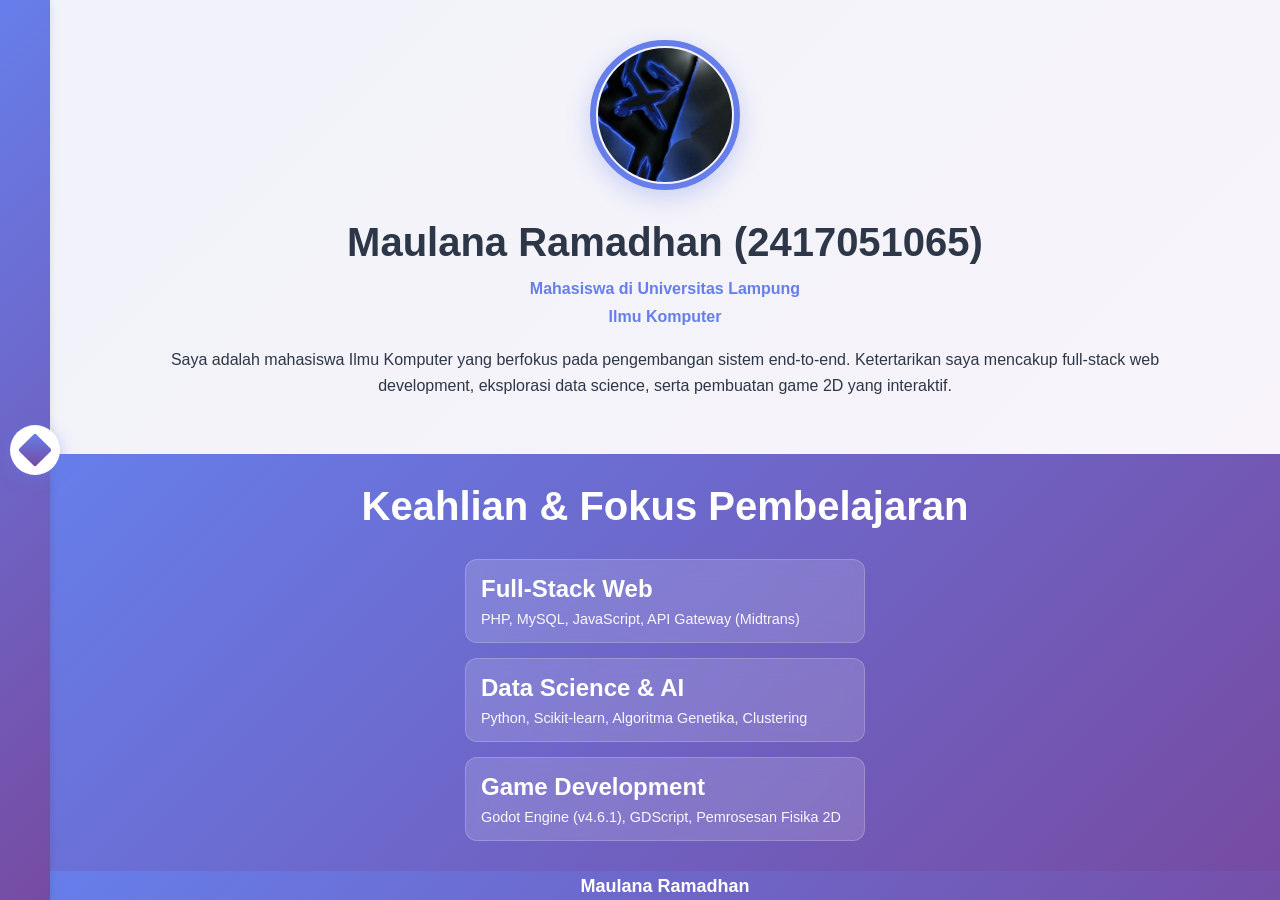
==== commit 31d407e3: "commit4" ====
--- a/index.html
+++ b/index.html
@@ -12,6 +12,7 @@
 <body>
   <nav>
     <div id="navocBtn">
+      <div id="navDiamond"></div>
       <div id="beranda" class="navCard close"><a href="index.html">beranda</a></div>
       <div id="tentang" class="navCard close"><a href="ttg.html">tentang</a></div>
       <div id="proyek" class="navCard close"><a href="prj.html">proyek</a></div>
--- a/style.css
+++ b/style.css
@@ -59,6 +59,21 @@
       transform: translate(10px, -50%) scale(0.95);
     }
   }
+
+  #navDiamond {
+    width: 24px;
+    height: 24px;
+    background: linear-gradient(
+      135deg,
+      var(--primary-color),
+      var(--secondary-color)
+    );
+    transform: rotate(45deg);
+    border-radius: 2px;
+    transition: all 0.3s ease;
+    pointer-events: none;
+  }
+
   #navocBg {
     background-color: transparent;
     width: 50px;
@@ -153,6 +168,12 @@
       padding: 2px;
       box-shadow: 0 8px 24px rgba(102, 126, 234, 0.3);
       object-fit: cover;
+      transition: all 0.3s ease;
+    }
+
+    #mainPP:hover {
+      transform: scale(1.05);
+      box-shadow: 0 12px 32px rgba(102, 126, 234, 0.4);
     }
 
     h1 {
@@ -298,7 +319,7 @@
       justify-content: space-between;
       gap: 10px;
       flex-wrap: wrap;
-      
+
       .kiri {
         font-size: 24px;
         font-weight: 700;
@@ -367,6 +388,7 @@
     padding-bottom: 10px;
     line-height: 1.6;
     color: var(--text-color);
+    text-align: center;
   }
   .foot {
     align-self: center;
@@ -568,6 +590,9 @@
       );
       border-radius: var(--border-radius) var(--border-radius) 0 0;
       object-fit: cover;
+      background-size: cover; 
+      background-position: center; 
+      background-repeat: no-repeat; 
     }
     .content {
       display: flex;
